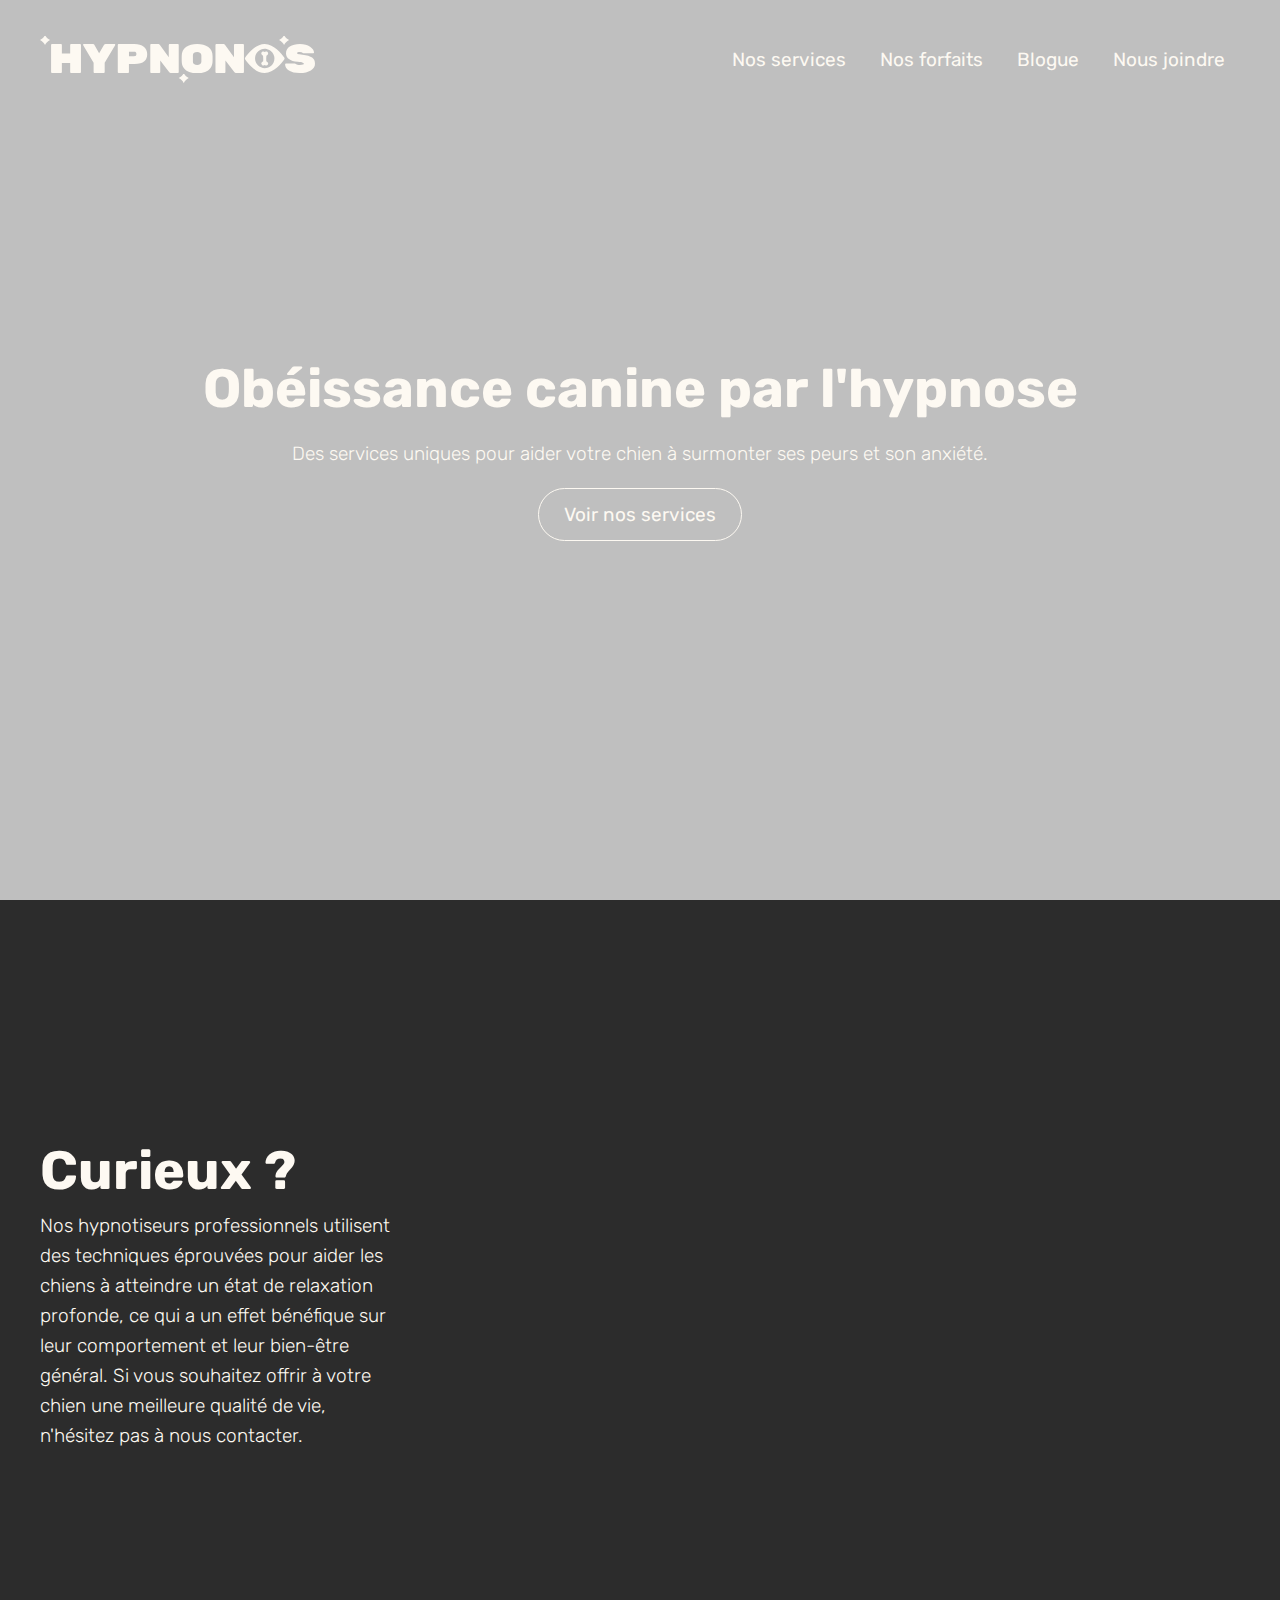
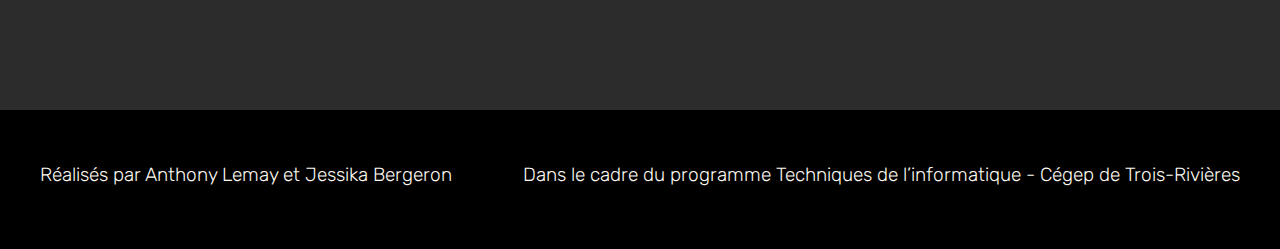
==== hypnonos/index.html @ 12be7451 "Add files via upload" ====
<!DOCTYPE html>
<html lang="fr">
  <head>
    <meta charset="utf-8" />
    <title>Hypnonos - Hypnose canine</title>
    <meta http-equiv="X-UA-Compatible" content="IE=edge" />
    <meta
      name="description"
      content="Hypnonos est une entreprise de services de consultations privées pour les chiens domestiques souffrant de troubles psychiques ou étant en questionnement existentiel."
    />
    <meta name="viewport" content="width=device-width, initial-scale=1" />
    <link rel="stylesheet" href="css/normalize.css" />
    <link rel="stylesheet" href="css/styles.css" />
    <link rel="icon" href="favicon.png" />
    <link rel="preconnect" href="https://fonts.googleapis.com" />
    <link rel="preconnect" href="https://fonts.gstatic.com" crossorigin />
    <link rel="preconnect" href="https://fonts.googleapis.com" />
    <link rel="preconnect" href="https://fonts.gstatic.com" crossorigin />
    <link
      href="https://fonts.googleapis.com/css2?family=Rubik:ital,wght@0,300;0,700;1,300;1,700&display=swap"
      rel="stylesheet"
    />
    <style>
      @import url("https://fonts.googleapis.com/css2?family=Rubik:ital,wght@0,300;0,700;1,300;1,700&display=swap");
    </style>
  </head>

  <body>
    <!-- HEADER -->

    <header class="big-image">
      <div class="container">
        <div class="header__inner">
          <h1 id="logo">
            <a href="index.html"><img src="img/logo.svg" alt="logo" /></a>
          </h1>
          <nav id="main-nav">
            <ul>
              <li><a href="page1.html" class="nav__link">Nos services</a></li>
              <li><a href="page2.html" class="nav__link">Nos forfaits</a></li>
              <li><a href="page3.html" class="nav__link">Blogue</a></li>
              <li><a href="page4.html" class="nav__link">Nous joindre</a></li>
            </ul>
          </nav>
        </div>
      </div>
    </header>

    <!-- VOICI LE BLOC 1 (hero)-->

    <main>
      <div class="overlay">
        <div class="container hero-text">
          <h2>Obéissance canine par l'hypnose</h2>
          <p>
            Des services uniques pour aider votre chien à surmonter ses peurs et
            son anxiété.
          </p>
          <a class="btnRond" href="page1.html"> Voir nos services </a>
        </div>
      </div>

      <!-- VOICI LE BLOC 2(video) -->
      <div class="background-charcoal">
        <div class="container splitscreen">
          <div>
            <h2>Curieux ?</h2>
            <p>
              Nos hypnotiseurs professionnels utilisent des techniques éprouvées
              pour aider les chiens à atteindre un état de relaxation profonde,
              ce qui a un effet bénéfique sur leur comportement et leur
              bien-être général. Si vous souhaitez offrir à votre chien une
              meilleure qualité de vie, n'hésitez pas à nous contacter.
            </p>
          </div>
          <video
            autoplay
            loop
            muted
            width="800"
            height="450"
            poster="img/chienJaune.png"
          >
            <source src="video/chienHypnose.mp4" type="video/mp4" />
            <source src="video/chienHypnose.webm" type="video/webm" />
            <p>
              Votre navigateur ne prend pas en charge les vidéos HTML5. Voici, à
              la place, un
              <a
                href="https://www.pexels.com/video/close-up-view-of-cute-pomeranian-dog-7684127/"
                >lien sur la vidéo</a
              >.
            </p>
          </video>
        </div>
      </div>
    </main>

    <footer class="background-noir">
      <div class="container splitscreen">
        <p>Réalisé️s par Anthony Lemay et Jessika Bergeron</p>
        <p>
          Dans le cadre du programme Techniques de l’informatique - Cégep de
          Trois-Rivières
        </p>
      </div>
    </footer>
  </body>
</html>
---- hypnonos/css/styles.css ----
@import url("https://fonts.googleapis.com/css2?family=Inter:wght@100;200;300;400;500;600;700;800;900&family=Rubik:ital,wght@0,300;0,400;0,500;0,600;0,700;0,800;0,900;1,300;1,400;1,500;1,600;1,700;1,800;1,900&display=swap");

/* ------ Général ------ */

* {
  box-sizing: border-box;
}

.container {
  width: 100%;
  max-width: 1200px;
  margin: 0 auto;
}

/* ------ Typographie ------ */

h1 {
  font-family: "Rubik";
  font-style: normal;
  font-weight: 700;
  font-size: 68px;
  line-height: 77px;
  color: #fdf9f2;
}

h2 {
  font-family: "Rubik";
  font-style: normal;
  font-weight: 700;
  font-size: 54px;
  line-height: 60px;
  color: #fdf9f2;
  margin-bottom: 10px;
  margin-top: 0px;
}

h3 {
  font-family: "Rubik";
  font-style: normal;
  font-weight: 700;
  font-size: 32px;
  line-height: 38px;
  color: #fdf9f2;
}

h4 {
  font-family: "Rubik";
  font-style: normal;
  font-weight: 700;
  font-size: 24px;
  line-height: 28px;
  color: #fdf9f2;
}

h5 {
  font-family: "Rubik";
  font-style: normal;
  font-weight: 700;
  font-size: 20px;
  line-height: 24px;
  color: #fdf9f2;
}

p {
  font-family: "Rubik";
  font-style: normal;
  font-weight: 300;
  font-size: 19px;
  line-height: 30px;
  color: #fdf9f2;
  margin-top: 10px;
}

/* ------ Bouton ------ */

.btnRond {
  color: #fdf9f2;
  font-family: "Rubik";
  font-style: normal;
  font-weight: 400;
  font-size: 19px;
  padding: 15px 25px;
  border: 1px solid #fdf9f2;
  border-radius: 30px;
  text-decoration: none;
}

.btnRond:hover {
  color: #2c2c2c;
  background-color: #fdf9f2;
}

/* ------ Header ------ */

header {
  padding: 20px 0;
}

nav li {
  display: inline-block;
}

.header__inner {
  display: flex;
  justify-content: space-between;
  align-items: center;
  height: 80px;
  position: relative;
  z-index: 100;
}

.nav__link {
  position: relative;
  margin: 0 15px;
  text-decoration: none;
  transition: color 0.2s linear;
  font-family: "Rubik";
  font-style: normal;
  font-weight: 400;
  font-size: 19px;
  line-height: 24px;
  color: #fdf9f2;
  text-align: right;
}

.nav__link:after {
  content: "";
  display: block;
  width: 0;
  height: 3px;
  background-color: #fdf9f2;
  position: absolute;
  bottom: -8px;
  left: 0;
  transition: all 0.2s linear;
}

.nav__link:hover:after {
  width: 100%;
}

/* ------ Hero ------ */

.big-image {
  height: 100vh;
  width: 100vw;
  background-position: center;
  background-repeat: no-repeat;
  background-size: cover;
  position: relative;
  background-image: url("../img/hero.png");
}

.overlay {
  position: absolute;
  height: 100%;
  width: 100%;
  top: 0;
  left: 0;
  background: rgba(0, 0, 0, 0.25);
  display: flex;
  align-items: center;
  justify-content: center;
  flex-direction: column;
}

.hero-text {
  display: flex;
  flex-direction: column;
  align-items: center;
  justify-content: center;
}

/* ------ Bloc Vidéo ------ */

.background-charcoal {
  background-color: #2c2c2c;
  padding-top: 180px;
  padding-bottom: 180px;
}

.splitscreen {
  display: flex;
  justify-content: space-between;
  align-items: center;
}

video {
  margin-left: 40px;
  border-radius: 25px;
  pointer-events: none;
}

/* ------ Footer ------ */
.background-noir {
  background-color: #000000;
  padding-top: 40px;
  padding-bottom: 40px;
}
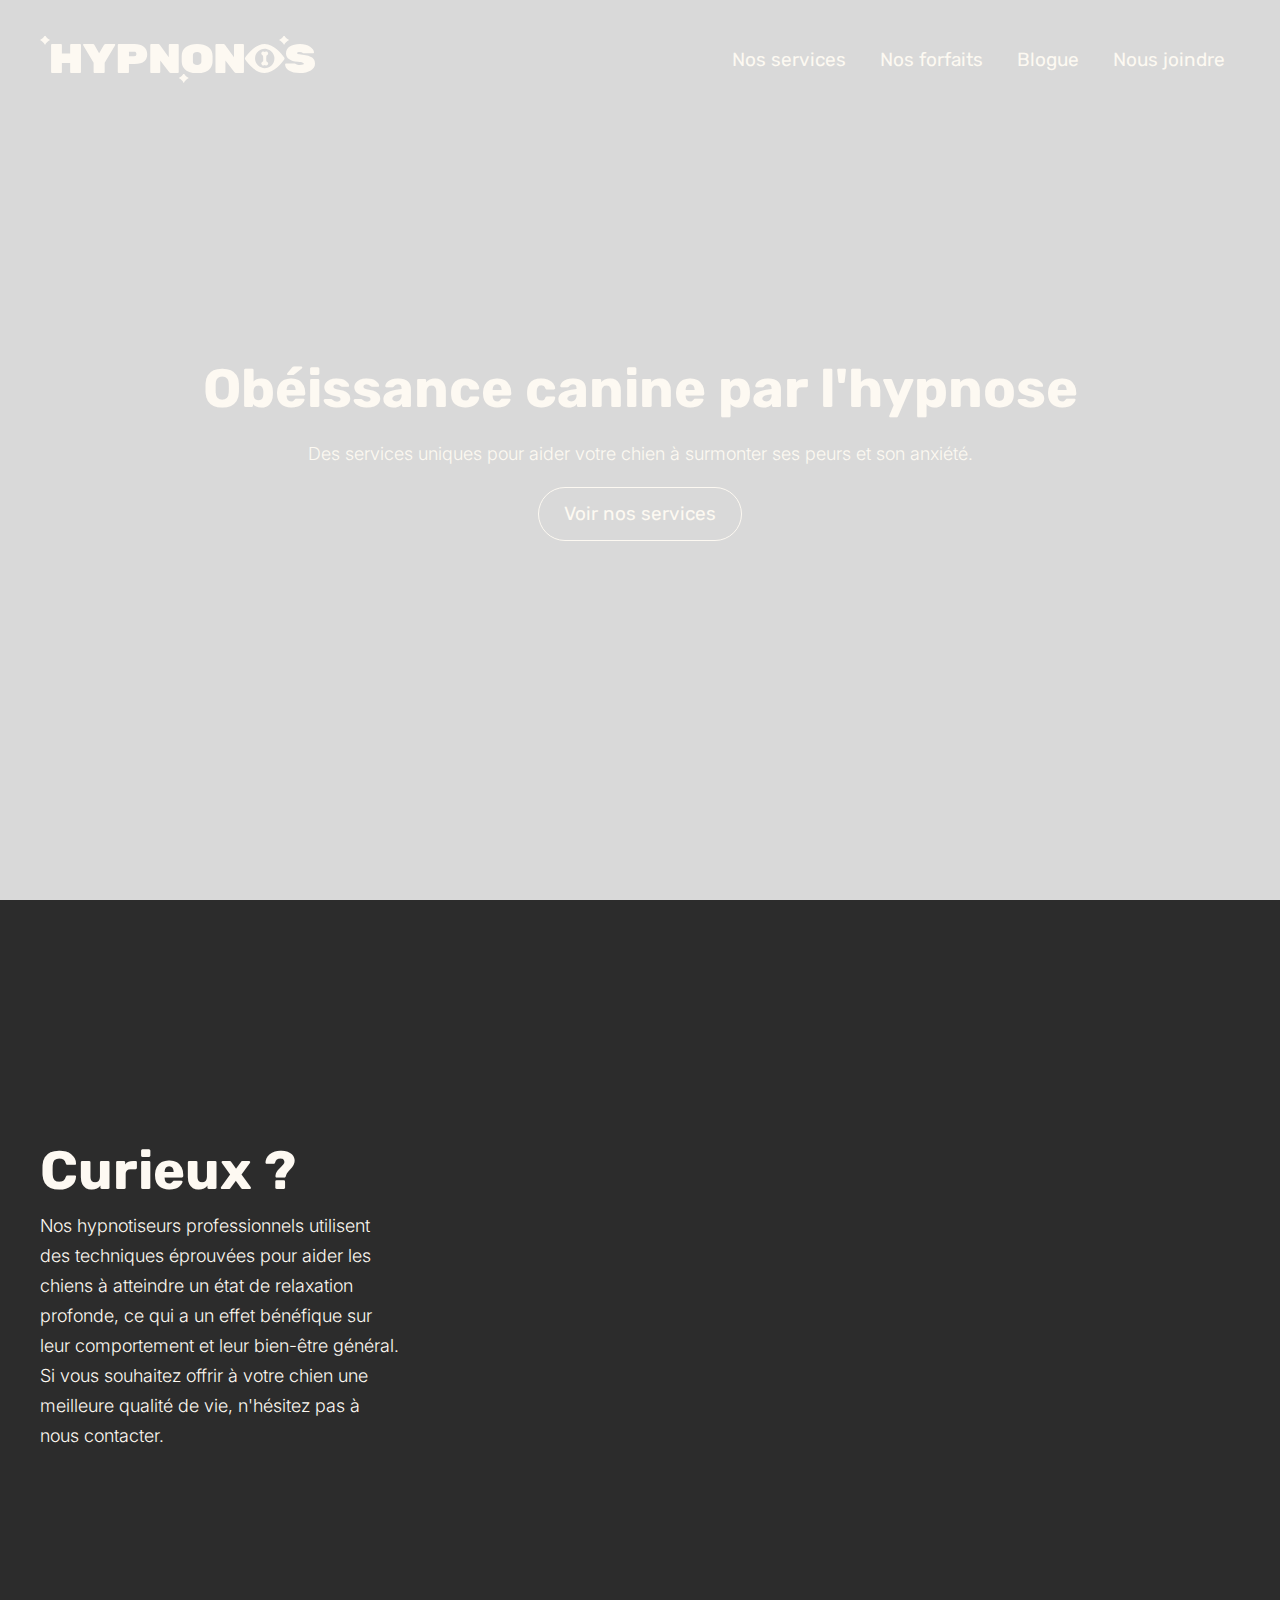
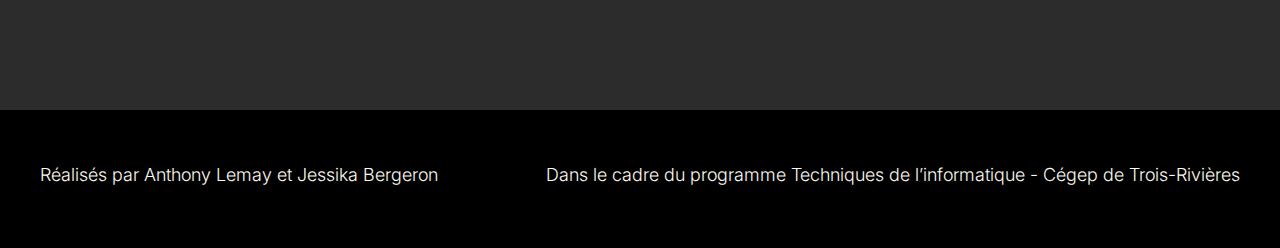
==== commit 9f9e2812: "Add files via upload" ====
--- a/hypnonos/index.html
+++ b/hypnonos/index.html
@@ -14,15 +14,14 @@
     <link rel="icon" href="favicon.png" />
     <link rel="preconnect" href="https://fonts.googleapis.com" />
     <link rel="preconnect" href="https://fonts.gstatic.com" crossorigin />
-    <link rel="preconnect" href="https://fonts.googleapis.com" />
-    <link rel="preconnect" href="https://fonts.gstatic.com" crossorigin />
     <link
-      href="https://fonts.googleapis.com/css2?family=Rubik:ital,wght@0,300;0,700;1,300;1,700&display=swap"
+      href="https://fonts.googleapis.com/css2?family=Inter+Tight:ital@0;1&family=Rubik:ital,wght@0,700;1,700&display=swap"
       rel="stylesheet"
     />
     <style>
-      @import url("https://fonts.googleapis.com/css2?family=Rubik:ital,wght@0,300;0,700;1,300;1,700&display=swap");
+      @import url("https://fonts.googleapis.com/css2?family=Inter+Tight:ital@0;1&family=Rubik:ital,wght@0,700;1,700&display=swap");
     </style>
+    <script src="js/index.js" defer></script>
   </head>
 
   <body>
--- a/hypnonos/css/styles.css
+++ b/hypnonos/css/styles.css
@@ -62,10 +62,10 @@
 }
 
 p {
-  font-family: "Rubik";
+  font-family: "inter";
   font-style: normal;
   font-weight: 300;
-  font-size: 19px;
+  font-size: 18px;
   line-height: 30px;
   color: #fdf9f2;
   margin-top: 10px;
@@ -157,7 +157,7 @@
   width: 100%;
   top: 0;
   left: 0;
-  background: rgba(0, 0, 0, 0.25);
+  background: rgba(0, 0, 0, 0.15);
   display: flex;
   align-items: center;
   justify-content: center;
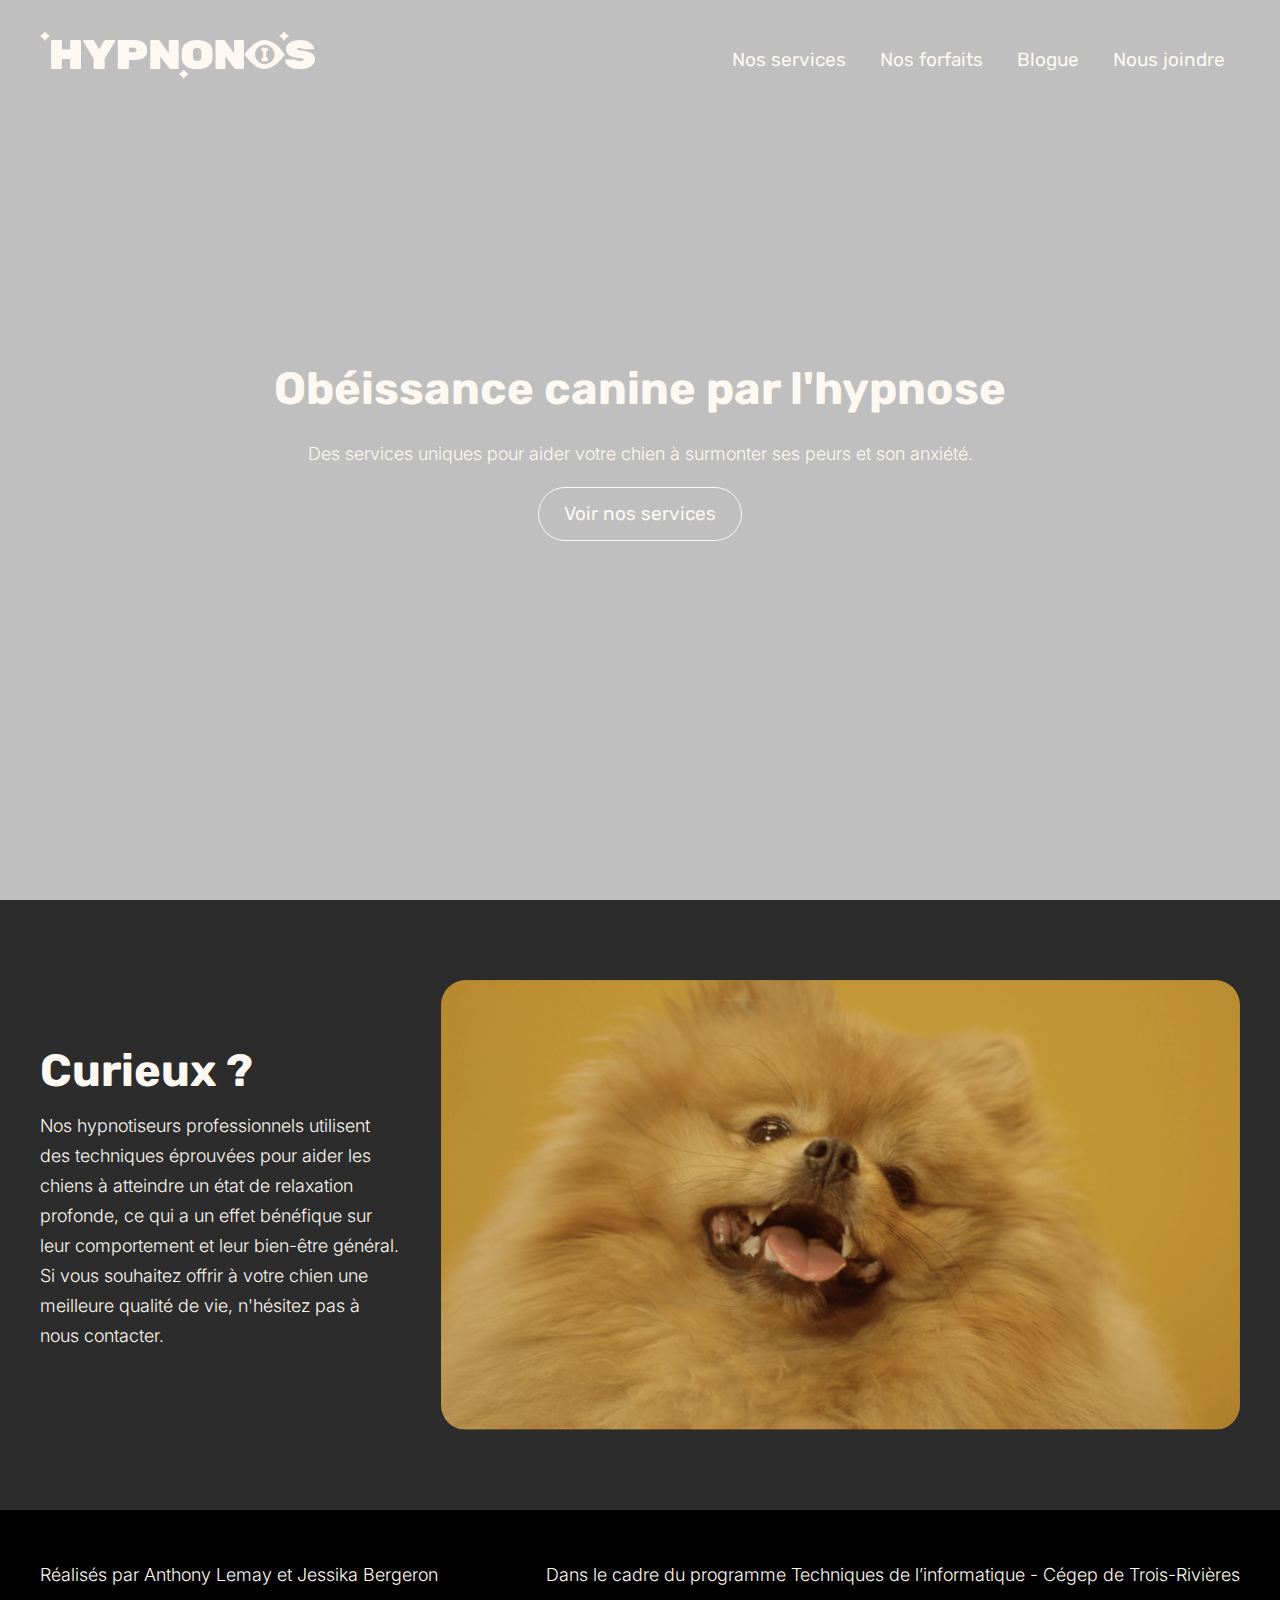
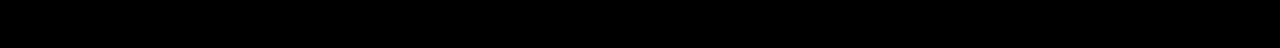
==== commit ad620de1: "Add files via upload" ====
--- a/hypnonos/index.html
+++ b/hypnonos/index.html
@@ -11,7 +11,7 @@
     <meta name="viewport" content="width=device-width, initial-scale=1" />
     <link rel="stylesheet" href="css/normalize.css" />
     <link rel="stylesheet" href="css/styles.css" />
-    <link rel="icon" href="favicon.png" />
+    <link rel="icon" href="img/favicon.png" />
     <link rel="preconnect" href="https://fonts.googleapis.com" />
     <link rel="preconnect" href="https://fonts.gstatic.com" crossorigin />
     <link
@@ -35,10 +35,14 @@
           </h1>
           <nav id="main-nav">
             <ul>
-              <li><a href="page1.html" class="nav__link">Nos services</a></li>
-              <li><a href="page2.html" class="nav__link">Nos forfaits</a></li>
-              <li><a href="page3.html" class="nav__link">Blogue</a></li>
-              <li><a href="page4.html" class="nav__link">Nous joindre</a></li>
+              <li>
+                <a href="services.html" class="nav__link">Nos services</a>
+              </li>
+              <li>
+                <a href="forfaits.html" class="nav__link">Nos forfaits</a>
+              </li>
+              <li><a href="blogue.html" class="nav__link">Blogue</a></li>
+              <li><a href="joindre.html" class="nav__link">Nous joindre</a></li>
             </ul>
           </nav>
         </div>
--- a/hypnonos/css/styles.css
+++ b/hypnonos/css/styles.css
@@ -12,22 +12,28 @@
   margin: 0 auto;
 }
 
+.background-fonce {
+  background-color: #2c2c2c;
+}
+
 /* ------ Typographie ------ */
 
 h1 {
   font-family: "Rubik";
   font-style: normal;
   font-weight: 700;
-  font-size: 68px;
+  font-size: 58px;
   line-height: 77px;
   color: #fdf9f2;
+  margin-top: 0px;
+  margin-bottom: 0px;
 }
 
 h2 {
   font-family: "Rubik";
   font-style: normal;
   font-weight: 700;
-  font-size: 54px;
+  font-size: 45px;
   line-height: 60px;
   color: #fdf9f2;
   margin-bottom: 10px;
@@ -175,8 +181,8 @@
 
 .background-charcoal {
   background-color: #2c2c2c;
-  padding-top: 180px;
-  padding-bottom: 180px;
+  padding-top: 80px;
+  padding-bottom: 80px;
 }
 
 .splitscreen {
@@ -197,3 +203,117 @@
   padding-top: 40px;
   padding-bottom: 40px;
 }
+
+/* nouveau code après le push sur github page nous joindre*/
+
+.map {
+  height: 800px;
+  width: 100%;
+  padding-top: 60px;
+}
+
+/*page services */
+
+.services-header {
+  background-color: #2c2c2c;
+}
+
+.services-section {
+  margin-top: 60px;
+}
+
+.card-flex {
+  display: flex;
+  justify-content: center;
+  align-items: center;
+  flex-wrap: nowrap;
+}
+
+.service-card {
+  background-color: rgb(0, 0, 0);
+  width: 380px;
+  height: 560px;
+  text-align: center;
+  margin: 0 auto;
+  padding: 20px 20px;
+  border-radius: 25px;
+}
+
+.service-card-image {
+  border-radius: 25px;
+  width: 341px;
+  height: 250px;
+}
+
+.p-small {
+  font-size: 12pt;
+  font-weight: 100;
+  line-height: 14pt;
+}
+
+.testimony-card {
+  width: 250px;
+  text-align: center;
+  margin: 0 auto;
+  padding: 20px 20px;
+  border-radius: 25px;
+}
+
+.testimony-card-image {
+  border-radius: 80px;
+  width: 160px;
+  height: 160px;
+}
+
+.card-flex h4 {
+  margin-bottom: 0;
+}
+
+/*---------------*/
+
+.overlay {
+  position: absolute;
+  height: 100%;
+  width: 100%;
+  top: 0;
+  left: 0;
+  background: rgba(0, 0, 0, 0.25);
+  display: flex;
+  align-items: center;
+  justify-content: center;
+  flex-direction: column;
+}
+
+.hero-text {
+  display: flex;
+  flex-direction: column;
+  align-items: center;
+  justify-content: center;
+}
+
+/* ------ Bloc Vidéo ------ */
+
+.background-charcoal {
+  background-color: #2c2c2c;
+  padding-top: 80px;
+  padding-bottom: 80px;
+}
+
+.splitscreen {
+  display: flex;
+  justify-content: space-between;
+  align-items: center;
+}
+
+video {
+  margin-left: 40px;
+  border-radius: 25px;
+  pointer-events: none;
+}
+
+/* ------ Footer ------ */
+.background-noir {
+  background-color: #000000;
+  padding-top: 40px;
+  padding-bottom: 40px;
+}
